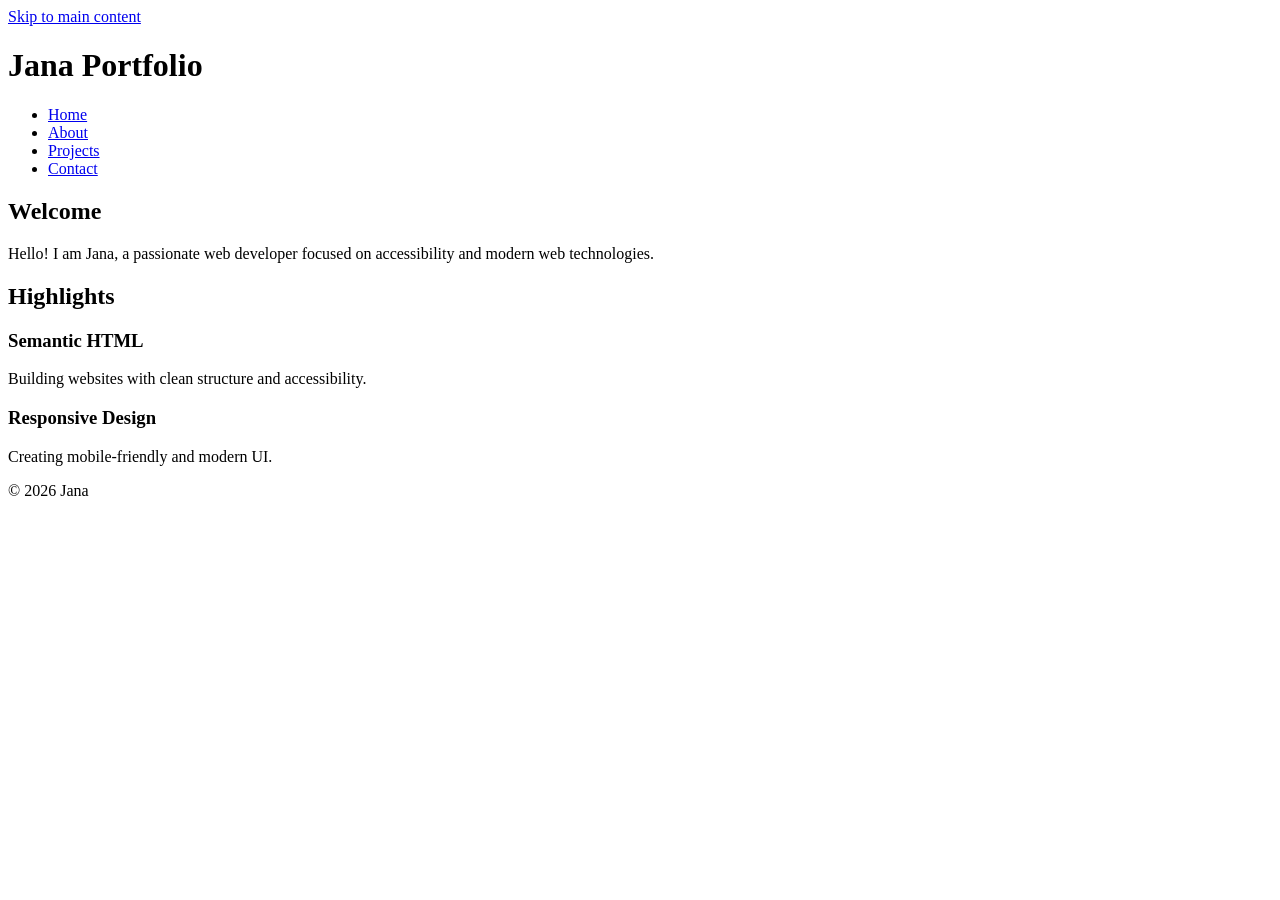
==== portfolio/portfolio/index.html @ 10b5737d "Add files via upload" ====
<!DOCTYPE html>
<html lang="en">
<head>
    <meta charset="UTF-8">
    <meta name="viewport" content="width=device-width, initial-scale=1.0">
    <title>Jana Portfolio | Home</title>
    <meta name="description" content="Personal portfolio website of Jana, web developer.">
    <meta name="keywords" content="portfolio, web developer, HTML5, accessibility">
    <meta name="author" content="Jana">
    <link rel="stylesheet" href="css/style.css">
</head>
<body>

<a href="#main-content" class="skip-link">Skip to main content</a>

<header>
    <h1>Jana Portfolio</h1>

    <nav aria-label="Main navigation">
        <ul>
            <li><a href="index.html">Home</a></li>
            <li><a href="about.html">About</a></li>
            <li><a href="projects.html">Projects</a></li>
            <li><a href="contact.html">Contact</a></li>
        </ul>
    </nav>
</header>

<main id="main-content">
    <section>
        <h2>Welcome</h2>
        <p>Hello! I am Jana, a passionate web developer focused on accessibility and modern web technologies.</p>
    </section>

    <section>
        <h2>Highlights</h2>

        <article>
            <h3>Semantic HTML</h3>
            <p>Building websites with clean structure and accessibility.</p>
        </article>

        <article>
            <h3>Responsive Design</h3>
            <p>Creating mobile-friendly and modern UI.</p>
        </article>
    </section>
</main>

<footer>
    <p>&copy; 2026 Jana</p>
</footer>

</body>
</html>
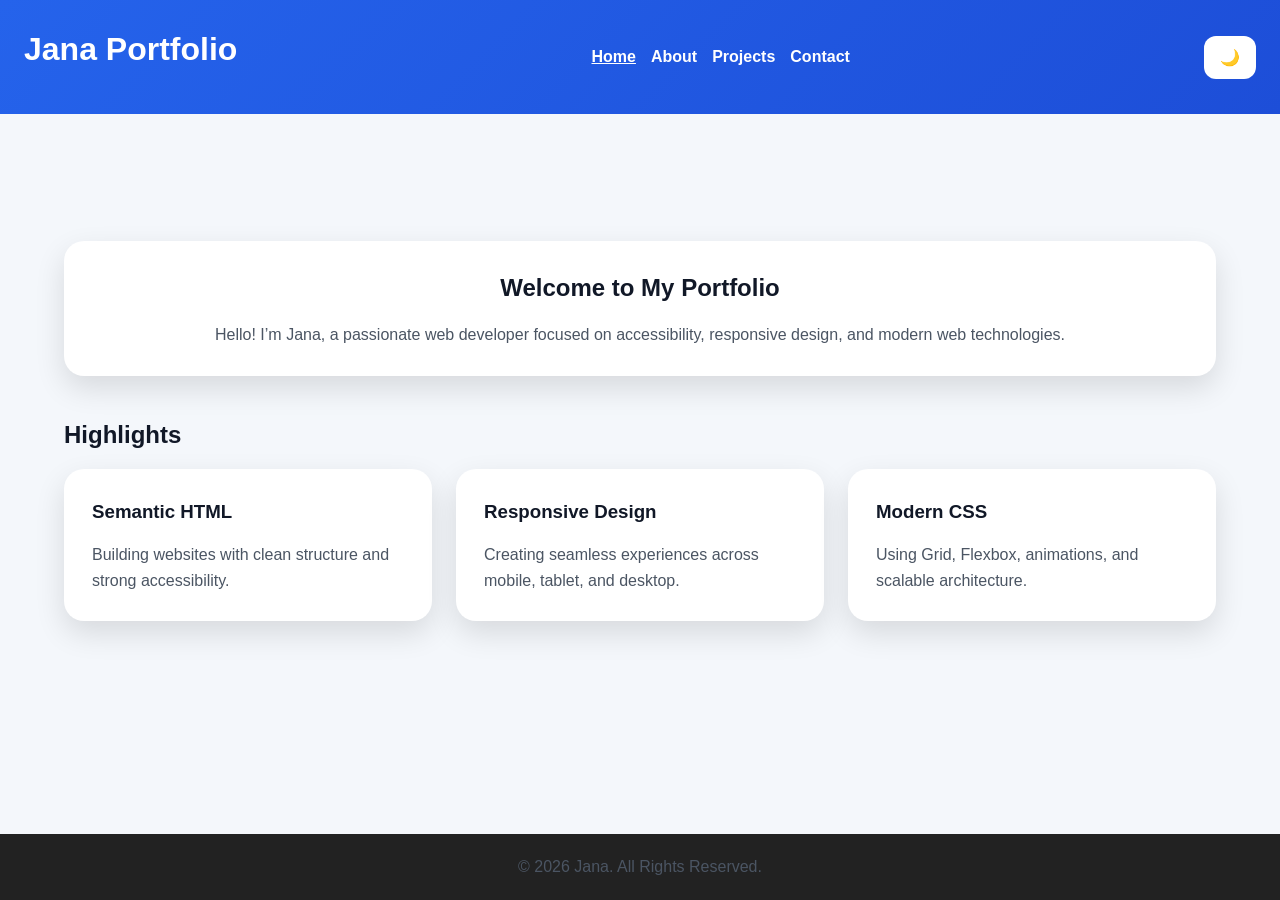
==== commit 398cb962: "Add files via upload" ====
--- a/portfolio/portfolio/index.html
+++ b/portfolio/portfolio/index.html
@@ -4,52 +4,71 @@
     <meta charset="UTF-8">
     <meta name="viewport" content="width=device-width, initial-scale=1.0">
     <title>Jana Portfolio | Home</title>
-    <meta name="description" content="Personal portfolio website of Jana, web developer.">
-    <meta name="keywords" content="portfolio, web developer, HTML5, accessibility">
-    <meta name="author" content="Jana">
-    <link rel="stylesheet" href="css/style.css">
+    <meta name="description" content="Personal portfolio website of Jana, web developer">
+    <link rel="stylesheet" href="../css/style.css">
 </head>
 <body>
 
 <a href="#main-content" class="skip-link">Skip to main content</a>
 
-<header>
+<header class="site-header">
     <h1>Jana Portfolio</h1>
 
-    <nav aria-label="Main navigation">
-        <ul>
-            <li><a href="index.html">Home</a></li>
+    <nav aria-label="Main Navigation">
+        <ul class="nav-links">
+            <li><a href="index.html" class="active">Home</a></li>
             <li><a href="about.html">About</a></li>
             <li><a href="projects.html">Projects</a></li>
             <li><a href="contact.html">Contact</a></li>
         </ul>
     </nav>
+
+    <button id="theme-toggle" aria-label="Toggle dark mode">🌙</button>
 </header>
 
-<main id="main-content">
-    <section>
-        <h2>Welcome</h2>
-        <p>Hello! I am Jana, a passionate web developer focused on accessibility and modern web technologies.</p>
+<main id="main-content" class="container">
+
+    <section class="hero card">
+        <h2>Welcome to My Portfolio</h2>
+        <p>
+            Hello! I’m Jana, a passionate web developer focused on
+            accessibility, responsive design, and modern web technologies.
+        </p>
     </section>
 
-    <section>
+    <section class="highlights">
         <h2>Highlights</h2>
 
-        <article>
-            <h3>Semantic HTML</h3>
-            <p>Building websites with clean structure and accessibility.</p>
-        </article>
+        <div class="projects-grid">
+            <article class="card">
+                <h3>Semantic HTML</h3>
+                <p>
+                    Building websites with clean structure and strong accessibility.
+                </p>
+            </article>
 
-        <article>
-            <h3>Responsive Design</h3>
-            <p>Creating mobile-friendly and modern UI.</p>
-        </article>
+            <article class="card">
+                <h3>Responsive Design</h3>
+                <p>
+                    Creating seamless experiences across mobile, tablet, and desktop.
+                </p>
+            </article>
+
+            <article class="card">
+                <h3>Modern CSS</h3>
+                <p>
+                    Using Grid, Flexbox, animations, and scalable architecture.
+                </p>
+            </article>
+        </div>
     </section>
+
 </main>
 
 <footer>
-    <p>&copy; 2026 Jana</p>
+    <p>&copy; 2026 Jana. All Rights Reserved.</p>
 </footer>
 
+<script src="../js/theme.js"></script>
 </body>
-</html>
+</html>
--- a/portfolio/css/style.css
+++ b/portfolio/css/style.css
@@ -0,0 +1,274 @@
+/* =========================
+   CSS VARIABLES / THEME
+========================= */
+:root {
+    --bg-primary: #f4f7fb;
+    --bg-secondary: #ffffff;
+    --text-primary: #111827;
+    --text-secondary: #4b5563;
+    --accent: #2563eb;
+    --accent-hover: #1d4ed8;
+    --border: #d1d5db;
+    --shadow: 0 12px 30px rgba(0, 0, 0, 0.12);
+    --transition: all 0.3s ease;
+}
+
+[data-theme="dark"] {
+    --bg-primary: #111827;
+    --bg-secondary: #1f2937;
+    --text-primary: #f9fafb;
+    --text-secondary: #d1d5db;
+    --accent: #60a5fa;
+    --accent-hover: #3b82f6;
+    --border: #374151;
+    --shadow: 0 12px 30px rgba(0, 0, 0, 0.4);
+}
+
+/* =========================
+   RESET
+========================= */
+* {
+    margin: 0;
+    padding: 0;
+    box-sizing: border-box;
+}
+
+/* =========================
+   GLOBAL
+========================= */
+html {
+    scroll-behavior: smooth;
+}
+
+body {
+    font-family: Arial, sans-serif;
+    line-height: 1.6;
+    background: var(--bg-primary);
+    color: var(--text-primary);
+    transition: var(--transition);
+    min-height: 100vh;
+    display: flex;
+    flex-direction: column;
+}
+
+img {
+    max-width: 100%;
+    display: block;
+}
+
+h1, h2, h3 {
+    margin-bottom: 15px;
+}
+
+p {
+    color: var(--text-secondary);
+}
+
+/* =========================
+   ACCESSIBILITY
+========================= */
+.skip-link {
+    position: absolute;
+    left: -9999px;
+}
+
+.skip-link:focus {
+    left: 20px;
+    top: 20px;
+    background: yellow;
+    color: black;
+    padding: 12px;
+    z-index: 999;
+}
+
+a:focus,
+button:focus,
+input:focus,
+textarea:focus {
+    outline: 3px solid var(--accent);
+    outline-offset: 3px;
+}
+
+/* =========================
+   HEADER
+========================= */
+.site-header {
+    background: linear-gradient(135deg, #2563eb, #1d4ed8);
+    color: white;
+    padding: 24px;
+    
+    display: flex;
+    flex-direction: column;
+    gap: 20px;
+    align-items: center;
+}
+
+/* FLEXBOX */
+.nav-links {
+    list-style: none;
+    display: flex;
+    flex-direction: column;
+    gap: 15px;
+}
+
+.nav-links a {
+    color: white;
+    text-decoration: none;
+    font-weight: bold;
+    transition: var(--transition);
+}
+
+.nav-links a:hover,
+.nav-links a.active {
+    text-decoration: underline;
+}
+
+/* =========================
+   THEME BUTTON
+========================= */
+#theme-toggle {
+    padding: 12px 16px;
+    border: none;
+    border-radius: 12px;
+    cursor: pointer;
+    font-size: 1rem;
+    background: white;
+    transition: var(--transition);
+}
+
+#theme-toggle:hover {
+    transform: scale(1.05);
+}
+
+/* =========================
+   MAIN CONTAINER
+========================= */
+.container {
+    width: min(1200px, 90%);
+    margin: auto;
+    padding: 40px 0;
+}
+
+/* =========================
+   CARDS
+========================= */
+.card {
+    background: var(--bg-secondary);
+    padding: 28px;
+    border-radius: 20px;
+    box-shadow: var(--shadow);
+    transition: var(--transition);
+}
+
+.card:hover {
+    transform: translateY(-8px);
+}
+
+/* =========================
+   HERO
+========================= */
+.hero {
+    text-align: center;
+    margin-bottom: 40px;
+}
+
+/* =========================
+   GRID LAYOUT
+========================= */
+.projects-grid {
+    display: grid;
+    grid-template-columns: 1fr;
+    gap: 24px;
+}
+
+/* =========================
+   ABOUT PAGE
+========================= */
+.about-section {
+    text-align: center;
+}
+
+.profile-image {
+    width: 220px;
+    height: 220px;
+    margin: 20px auto;
+    border-radius: 50%;
+    object-fit: cover;
+}
+
+/* =========================
+   CONTACT PAGE
+========================= */
+.contact-section {
+    max-width: 700px;
+    margin: auto;
+}
+
+form {
+    margin-top: 20px;
+    display: flex;
+    flex-direction: column;
+    gap: 16px;
+}
+
+input,
+textarea {
+    padding: 14px;
+    border-radius: 12px;
+    border: 1px solid var(--border);
+    background: var(--bg-secondary);
+    color: var(--text-primary);
+}
+
+.submit-btn {
+    padding: 14px;
+    border: none;
+    border-radius: 12px;
+    background: var(--accent);
+    color: white;
+    font-weight: bold;
+    cursor: pointer;
+    transition: var(--transition);
+}
+
+.submit-btn:hover {
+    background: var(--accent-hover);
+}
+
+/* =========================
+   FOOTER
+========================= */
+footer {
+    margin-top: auto;
+    text-align: center;
+    padding: 20px;
+    background: #222;
+    color: white;
+}
+
+/* =========================
+   TABLET
+========================= */
+@media (min-width: 768px) {
+    .nav-links {
+        flex-direction: row;
+    }
+
+    .projects-grid {
+        grid-template-columns: repeat(2, 1fr);
+    }
+}
+
+/* =========================
+   DESKTOP
+========================= */
+@media (min-width: 1024px) {
+    .site-header {
+        flex-direction: row;
+        justify-content: space-between;
+    }
+
+    .projects-grid {
+        grid-template-columns: repeat(3, 1fr);
+    }
+}
